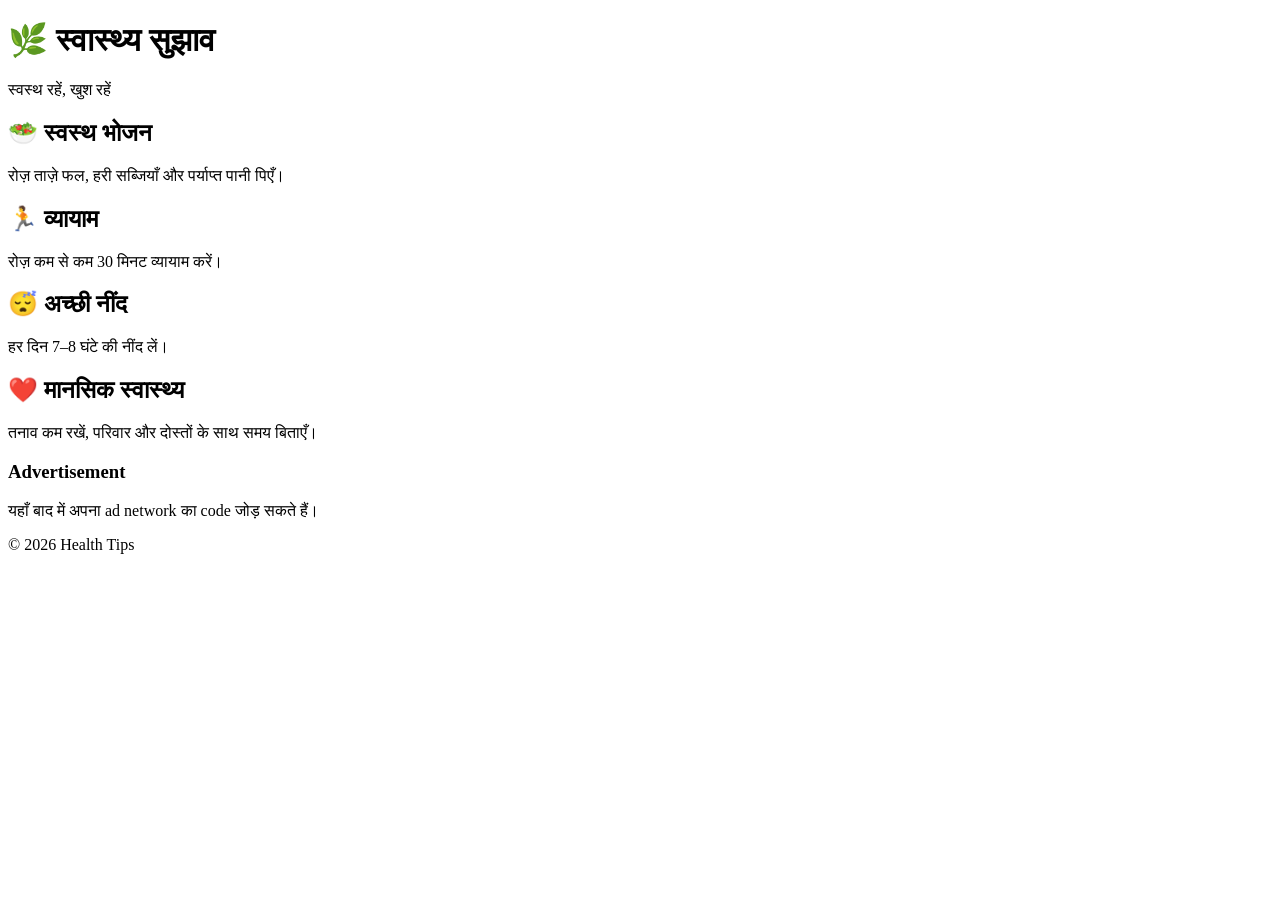
==== index.html @ f0d2e375 "Add initial HTML structure for Health Tips page" ====
<!DOCTYPE html>
<html lang="hi">
<head>
<meta charset="UTF-8">
<meta name="viewport" content="width=device-width, initial-scale=1.0">
<title>Health Tips</title>
<link rel="stylesheet" href="style.css">
</head>
<body>

<header>
<h1>🌿 स्वास्थ्य सुझाव</h1>
<p>स्वस्थ रहें, खुश रहें</p>
</header>

<section class="card">
<h2>🥗 स्वस्थ भोजन</h2>
<p>रोज़ ताज़े फल, हरी सब्जियाँ और पर्याप्त पानी पिएँ।</p>
</section>

<section class="card">
<h2>🏃 व्यायाम</h2>
<p>रोज़ कम से कम 30 मिनट व्यायाम करें।</p>
</section>

<section class="card">
<h2>😴 अच्छी नींद</h2>
<p>हर दिन 7–8 घंटे की नींद लें।</p>
</section>

<section class="card">
<h2>❤️ मानसिक स्वास्थ्य</h2>
<p>तनाव कम रखें, परिवार और दोस्तों के साथ समय बिताएँ।</p>
</section>

<div class="ad">
<h3>Advertisement</h3>
<p>यहाँ बाद में अपना ad network का code जोड़ सकते हैं।</p>
</div>

<footer>
<p>© 2026 Health Tips</p>
</footer>

<script src="script.js"></script>

</body>
</html>
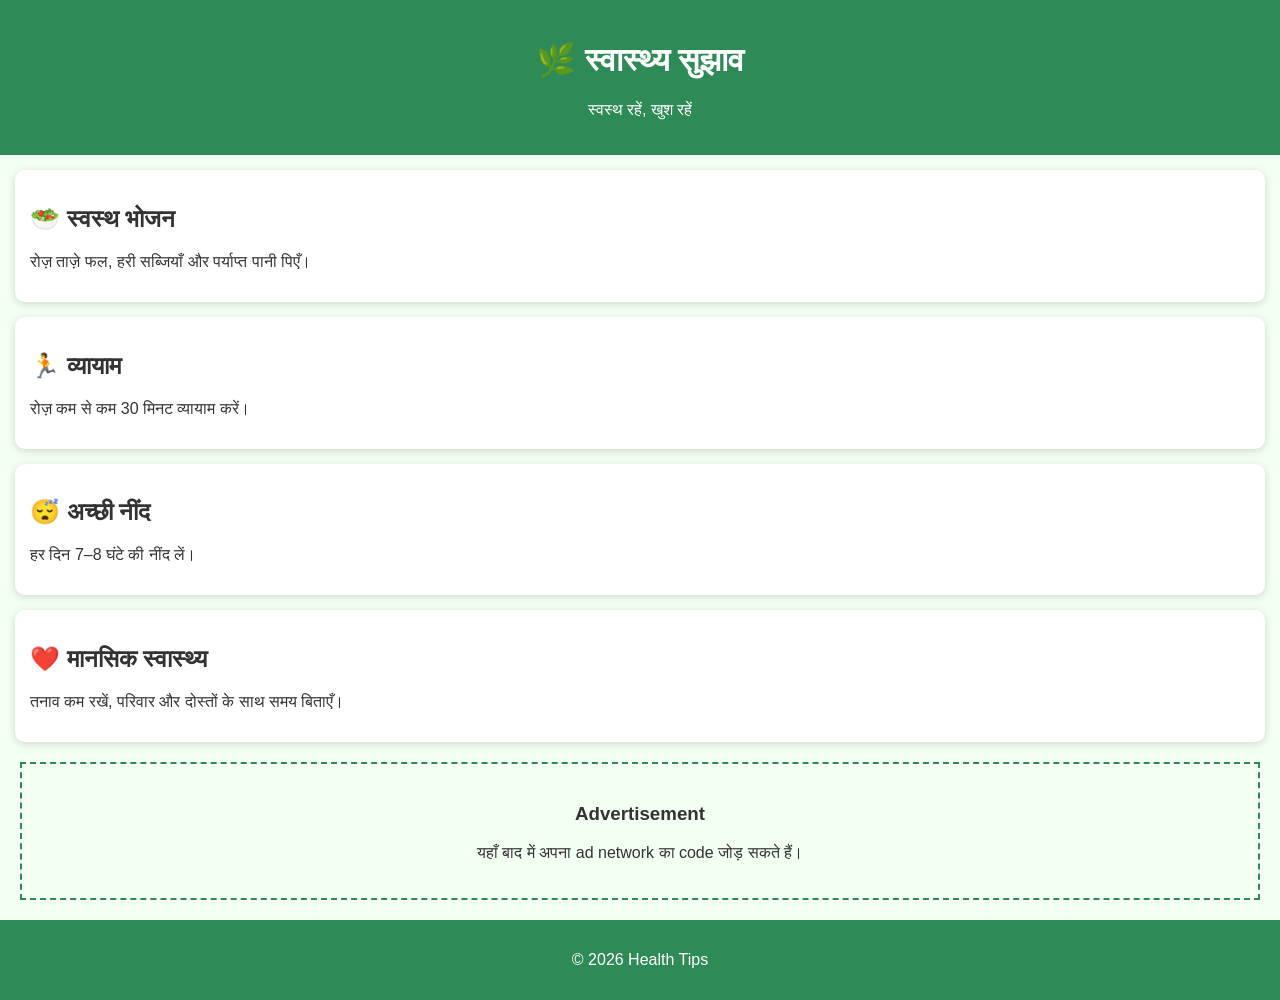
==== commit bde859ce: "Add site verification meta tag to index.html" ====
--- a/index.html
+++ b/index.html
@@ -4,6 +4,7 @@
 <meta charset="UTF-8">
 <meta name="viewport" content="width=device-width, initial-scale=1.0">
 <title>Health Tips</title>
+  <meta name="6a97888e-site-verification" content="4b504fc9c38e7959e68e23fa79d44ab6">
 <link rel="stylesheet" href="style.css">
 </head>
 <body>
--- a/style.css
+++ b/style.css
@@ -0,0 +1,36 @@
+body{
+margin:0;
+font-family:Arial,sans-serif;
+background:#f2fff2;
+color:#333;
+}
+
+header{
+background:#2e8b57;
+color:white;
+padding:20px;
+text-align:center;
+}
+
+.card{
+background:white;
+margin:15px;
+padding:15px;
+border-radius:10px;
+box-shadow:0 2px 8px rgba(0,0,0,.15);
+}
+
+.ad{
+margin:20px;
+padding:20px;
+border:2px dashed #2e8b57;
+text-align:center;
+}
+
+footer{
+background:#2e8b57;
+color:white;
+text-align:center;
+padding:15px;
+margin-top:20px;
+}
